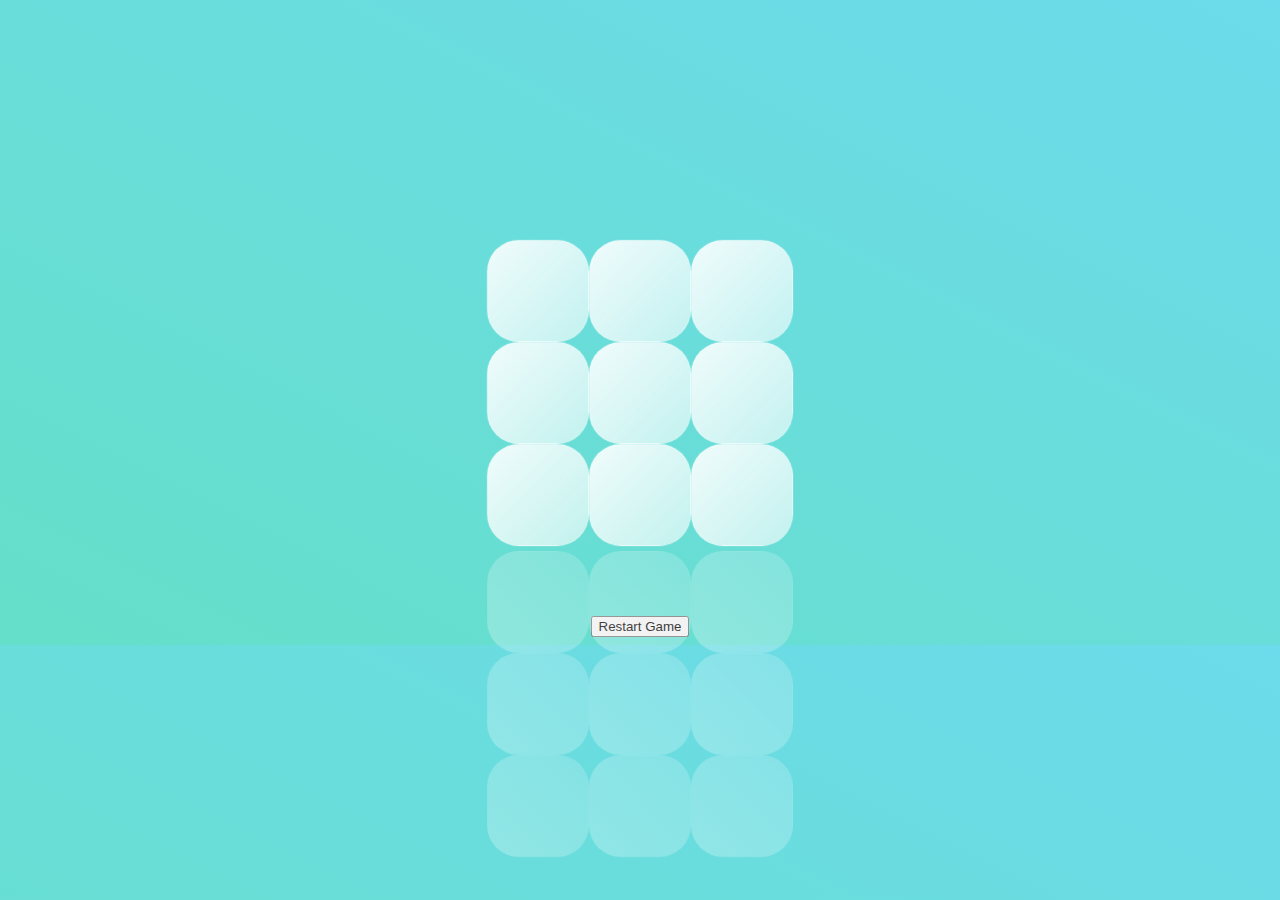
==== index.html @ 34d41cfe "Create index.html" ====
<!DOCTYPE html>
<html lang="en">
<head>
  <meta charset="UTF-8">
  <meta name="viewport" content="width=device-width, initial-scale=1.0">
  <meta http-equiv="X-UA-Compatible" content="ie=edge">
  <link rel="stylesheet" href="p-3.css">
  <title>Tic,Tac,Toe</title>
</head>
<body>
  <div class="grid-container" id='grid'>
            <div data-cell-index="0" class="cell"></div>
            <div data-cell-index="1" class="cell"></div>
            <div data-cell-index="2" class="cell"></div>
            <div data-cell-index="3" class="cell"></div>
            <div data-cell-index="4" class="cell"></div>
            <div data-cell-index="5" class="cell"></div>
            <div data-cell-index="6" class="cell"></div>
            <div data-cell-index="7" class="cell"></div>
            <div data-cell-index="8" class="cell"></div>
  </div>
  <h2 class="game--status"></h2>

        <div class="gr"><button class="game--restart">Restart Game</button></div>
  <script src="js.js"></script>
</body>
</html>
---- p-3.css ----
.grid-container{
  display: grid;
    grid-template-columns: repeat(3, auto);
    width: 306px;
    margin: 50px auto;
    padding-top: 15%;
    -webkit-box-reflect: below 5px linear-gradient(to bottom, rgba(0,0,0,0.3), rgba(0,0,0,0.3));

}
.cell{

  font-family: "Permanent Marker", cursive;
    width: 100px;
    height: 100px;
    box-shadow: 0 0 0 1px rgba(255,255,255,0.1);
    border: 1px solid rgba(255,255,255,0.1);
    border-radius: 2rem;
    cursor: pointer;
line-height: 100px;
    font-size: 60px;
    background: linear-gradient(
      to right bottom,
      rgba(255,255,255,0.9),
      rgba(255,255,255,0.6)
      );
      text-align: center;



}
body{
  background: linear-gradient(to right top,#65dfc9,#6cdbeb);
}
.game--status{
  display: flex;
  justify-content: center;

}
.gr{
  display: flex;
  justify-content: center;
}
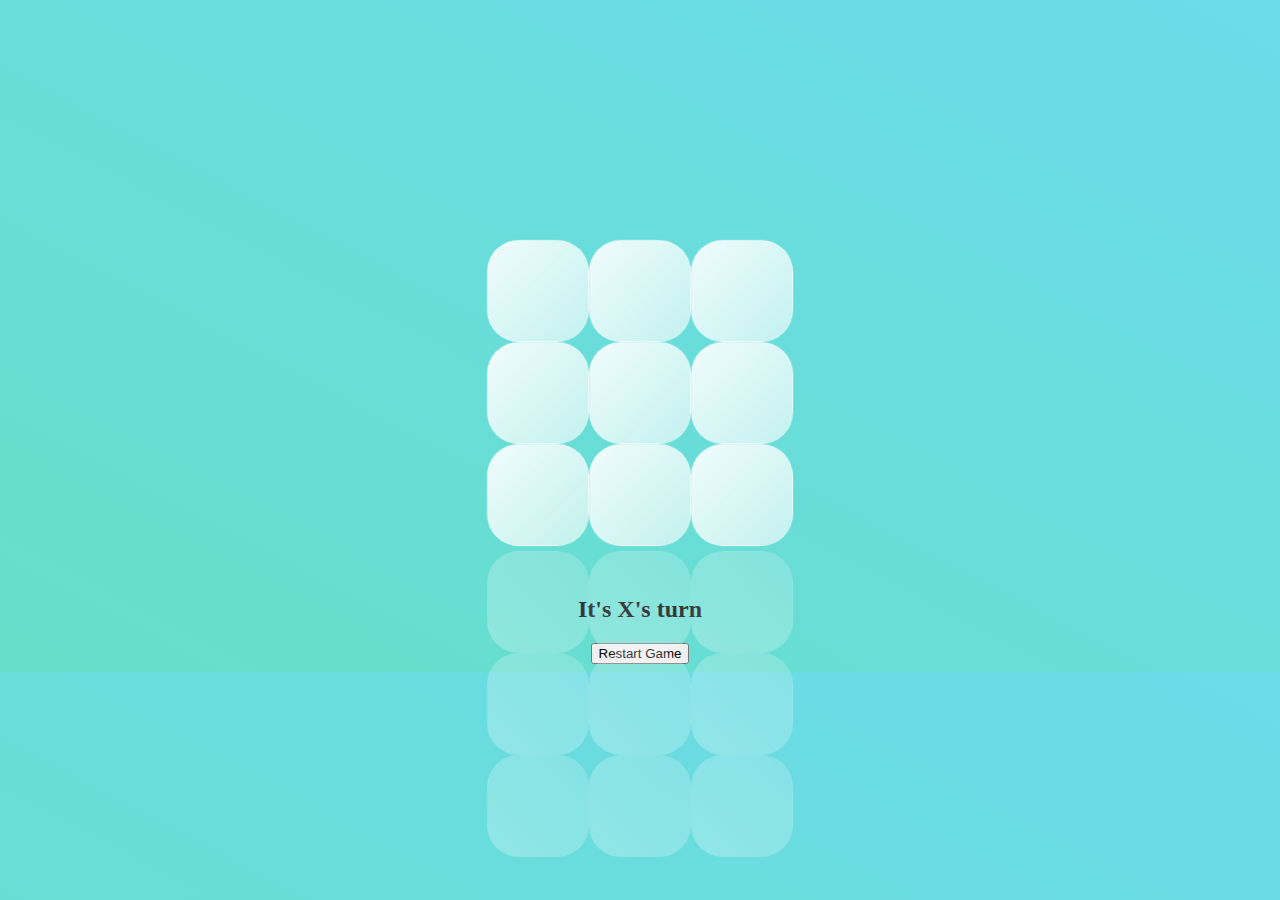
==== commit 68c846fb: "Update index.html" ====
--- a/index.html
+++ b/index.html
@@ -4,7 +4,7 @@
   <meta charset="UTF-8">
   <meta name="viewport" content="width=device-width, initial-scale=1.0">
   <meta http-equiv="X-UA-Compatible" content="ie=edge">
-  <link rel="stylesheet" href="p-3.css">
+  <link rel="stylesheet" href="index.css">
   <title>Tic,Tac,Toe</title>
 </head>
 <body>
@@ -22,6 +22,6 @@
   <h2 class="game--status"></h2>
 
         <div class="gr"><button class="game--restart">Restart Game</button></div>
-  <script src="js.js"></script>
+  <script src="index.js"></script>
 </body>
 </html>
--- a/index.css
+++ b/index.css
@@ -0,0 +1,42 @@
+.grid-container{
+  display: grid;
+    grid-template-columns: repeat(3, auto);
+    width: 306px;
+    margin: 50px auto;
+    padding-top: 15%;
+    -webkit-box-reflect: below 5px linear-gradient(to bottom, rgba(0,0,0,0.3), rgba(0,0,0,0.3));
+
+}
+.cell{
+
+  font-family: "Permanent Marker", cursive;
+    width: 100px;
+    height: 100px;
+    box-shadow: 0 0 0 1px rgba(255,255,255,0.1);
+    border: 1px solid rgba(255,255,255,0.1);
+    border-radius: 2rem;
+    cursor: pointer;
+line-height: 100px;
+    font-size: 60px;
+    background: linear-gradient(
+      to right bottom,
+      rgba(255,255,255,0.9),
+      rgba(255,255,255,0.6)
+      );
+      text-align: center;
+
+
+
+}
+body{
+  background: linear-gradient(to right top,#65dfc9,#6cdbeb);
+}
+.game--status{
+  display: flex;
+  justify-content: center;
+
+}
+.gr{
+  display: flex;
+  justify-content: center;
+}
